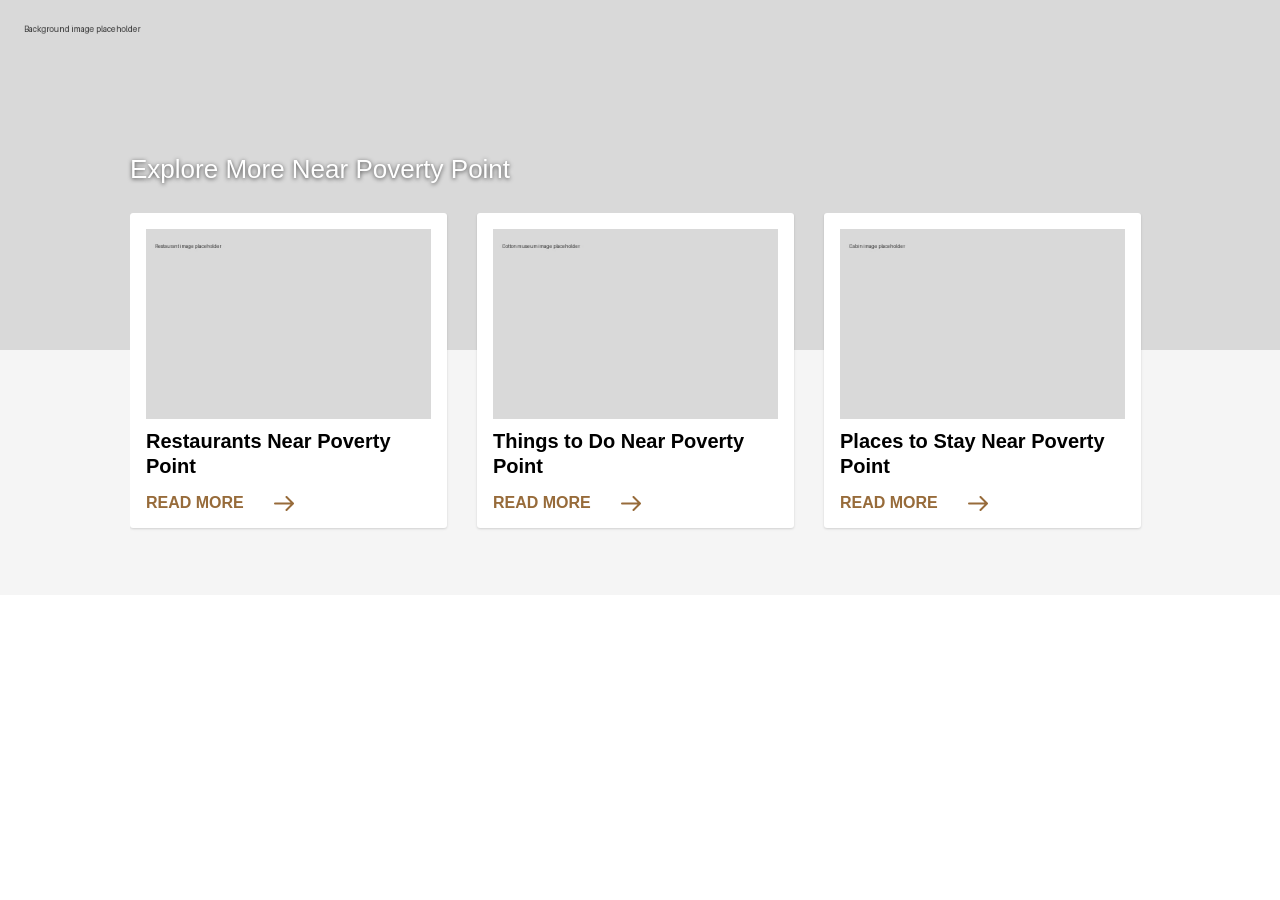
==== related-content/index.html @ be53a41f "Initial commit" ====
<!DOCTYPE html>
<html lang="en">
<head>
  <meta charset="UTF-8">
  <meta name="viewport" content="width=device-width, initial-scale=1.0">
  <title>Related Content - Poverty Point</title>
  <link rel="stylesheet" href="css/styles.css">
</head>
<body>
  <main>
    <section class="component component--related-content-poverty-point" aria-labelledby="related-content-title">
      <div class="component--related-content-pp-component">
        <div class="related-content-pp-bg">
          <div class="related-content-pp-container">
            <div class="related-content-pp-title">
              <h2 id="related-content-title">Explore More Near Poverty Point</h2>
            </div>

            <div class="related-content-pp-content">
              <article class="rc-pp-item-container">
                <a class="rc-pp-item-image" href="https://www.povertypoint.us/poverty-point/restaurants">
                  <img src="images/restaurant-cotton.jpg" alt="Restaurant Cotton" width="310" height="200">
                </a>
                <div class="rc-pp-item-title">
                  <h3>
                    <a href="https://www.povertypoint.us/poverty-point/restaurants">Restaurants Near Poverty Point</a>
                  </h3>
                </div>
                <div class="rc-pp-item-cta">
                  <a aria-label="Read more about Restaurants Near Poverty Point" href="https://www.povertypoint.us/poverty-point/restaurants">Read More</a>
                </div>
              </article>

              <article class="rc-pp-item-container">
                <a class="rc-pp-item-image" href="https://www.povertypoint.us/poverty-point/things-to-do">
                  <img src="images/cotton-museum.jpg" alt="Louisiana cotton museum" width="310" height="200">
                </a>
                <div class="rc-pp-item-title">
                  <h3>
                    <a href="https://www.povertypoint.us/poverty-point/things-to-do">Things to Do Near Poverty Point</a>
                  </h3>
                </div>
                <div class="rc-pp-item-cta">
                  <a aria-label="Read more about Things to Do Near Poverty Point" href="https://www.povertypoint.us/poverty-point/things-to-do">Read More</a>
                </div>
              </article>

              <article class="rc-pp-item-container">
                <a class="rc-pp-item-image" href="https://www.povertypoint.us/poverty-point/places-to-stay">
                  <img src="images/poverty-point-cabin.jpg" alt="Cabin at Poverty Point Reservoir State Park" width="310" height="200">
                </a>
                <div class="rc-pp-item-title">
                  <h3>
                    <a href="https://www.povertypoint.us/poverty-point/places-to-stay">Places to Stay Near Poverty Point</a>
                  </h3>
                </div>
                <div class="rc-pp-item-cta">
                  <a aria-label="Read more about Places to Stay Near Poverty Point" href="https://www.povertypoint.us/poverty-point/places-to-stay">Read More</a>
                </div>
              </article>
            </div>
          </div>
        </div>
      </div>
    </section>
  </main>
</body>
</html>
---- related-content/css/styles.css ----
* {
  box-sizing: border-box;
}

body {
  margin: 0;
  font-family: Arial, Helvetica, sans-serif;
  color: #000;
  background-color: #fff;
}

.component--related-content-pp-component {
  height: 595px;
  background-color: #f5f5f5;
  background-repeat: no-repeat;
}

.related-content-pp-bg {
  width: 100%;
  height: 350px;
  background-image: url('../images/related-content-background.png');
  background-position: top center;
  background-repeat: no-repeat;
  background-size: cover;
}

.related-content-pp-container {
  max-width: 1060px;
  margin: 0 auto;
  padding: 150px 20px 0;
}

.related-content-pp-title h2 {
  margin: 0;
  padding-bottom: 24px;
  color: #fff;
  font-size: 26px;
  font-weight: 400;
  line-height: 1.5;
  text-shadow: 0 1px 4px rgba(0, 0, 0, 0.7);
}

.related-content-pp-content {
  display: flex;
  gap: 30px;
  overflow-x: auto;
  padding-bottom: 24px;
  scroll-behavior: smooth;
  scrollbar-width: thin;
}

.related-content-pp-content::-webkit-scrollbar {
  height: 20px;
}

.rc-pp-item-container {
  width: 317px;
  flex-shrink: 0;
  padding: 16px;
  background-color: #fff;
  border-radius: 3px;
  box-shadow: 0 1px 3px rgba(0, 0, 0, 0.1), 0 1px 2px rgba(0, 0, 0, 0.06);
}

.rc-pp-item-image {
  display: block;
  max-width: 285px;
  max-height: 190px;
  overflow: hidden;
}

.rc-pp-item-image img {
  display: block;
  width: 100%;
  height: 190px;
  object-fit: cover;
}

.rc-pp-item-title h3 {
  margin: 0;
  padding-top: 10px;
  padding-bottom: 15px;
}

.rc-pp-item-title h3 a {
  display: inline-block;
  color: #000;
  font-size: 20px;
  font-weight: 600;
  line-height: 25px;
  text-decoration: none;
}

.rc-pp-item-title h3 a:hover,
.rc-pp-item-title h3 a:focus-visible {
  text-decoration: underline;
}

.rc-pp-item-cta a {
  display: inline-block;
  padding-right: 3.5rem;
  color: #976b3a;
  background-image: url('../images/arrow-right-gold.svg');
  background-position: right 5px center;
  background-repeat: no-repeat;
  background-size: 21px 15px;
  font-size: 16px;
  font-weight: 700;
  text-decoration: none;
  text-transform: uppercase;
}

.rc-pp-item-cta a:hover,
.rc-pp-item-cta a:focus-visible {
  text-decoration: underline;
}

@media (max-width: 768px) {
  .related-content-pp-content {
    gap: 16px;
  }
}
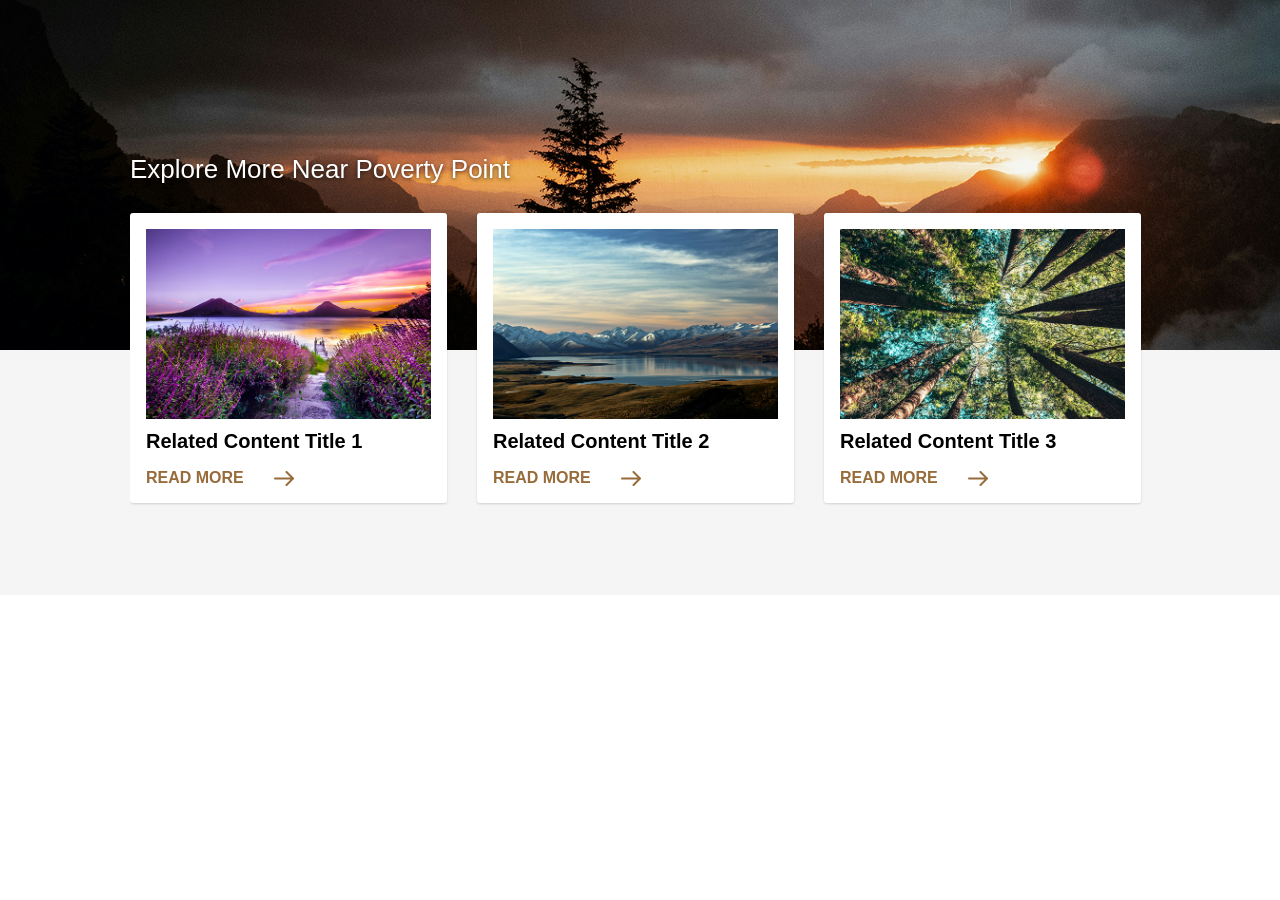
==== commit 2fa12e15: "making updates" ====
--- a/related-content/index.html
+++ b/related-content/index.html
@@ -18,44 +18,44 @@
 
             <div class="related-content-pp-content">
               <article class="rc-pp-item-container">
-                <a class="rc-pp-item-image" href="https://www.povertypoint.us/poverty-point/restaurants">
-                  <img src="images/restaurant-cotton.jpg" alt="Restaurant Cotton" width="310" height="200">
+                <a class="rc-pp-item-image" href="">
+                  <img src="images/related-content-image1.jpg" alt="Alt text" width="310" height="200">
                 </a>
                 <div class="rc-pp-item-title">
                   <h3>
-                    <a href="https://www.povertypoint.us/poverty-point/restaurants">Restaurants Near Poverty Point</a>
+                    <a href="">Related Content Title 1</a>
                   </h3>
                 </div>
                 <div class="rc-pp-item-cta">
-                  <a aria-label="Read more about Restaurants Near Poverty Point" href="https://www.povertypoint.us/poverty-point/restaurants">Read More</a>
+                  <a aria-label="Read more" href="">Read More</a>
                 </div>
               </article>
 
               <article class="rc-pp-item-container">
-                <a class="rc-pp-item-image" href="https://www.povertypoint.us/poverty-point/things-to-do">
-                  <img src="images/cotton-museum.jpg" alt="Louisiana cotton museum" width="310" height="200">
+                <a class="rc-pp-item-image" href="">
+                  <img src="images/related-content-image2.jpg" alt="Alt text" width="310" height="200">
                 </a>
                 <div class="rc-pp-item-title">
                   <h3>
-                    <a href="https://www.povertypoint.us/poverty-point/things-to-do">Things to Do Near Poverty Point</a>
+                    <a href="">Related Content Title 2</a>
                   </h3>
                 </div>
                 <div class="rc-pp-item-cta">
-                  <a aria-label="Read more about Things to Do Near Poverty Point" href="https://www.povertypoint.us/poverty-point/things-to-do">Read More</a>
+                  <a aria-label="Read more" href="">Read More</a>
                 </div>
               </article>
 
               <article class="rc-pp-item-container">
-                <a class="rc-pp-item-image" href="https://www.povertypoint.us/poverty-point/places-to-stay">
-                  <img src="images/poverty-point-cabin.jpg" alt="Cabin at Poverty Point Reservoir State Park" width="310" height="200">
+                <a class="rc-pp-item-image" href="">
+                  <img src="images/related-content-image3.jpg" alt="Alt text" width="310" height="200">
                 </a>
                 <div class="rc-pp-item-title">
                   <h3>
-                    <a href="https://www.povertypoint.us/poverty-point/places-to-stay">Places to Stay Near Poverty Point</a>
+                    <a href="">Related Content Title 3</a>
                   </h3>
                 </div>
                 <div class="rc-pp-item-cta">
-                  <a aria-label="Read more about Places to Stay Near Poverty Point" href="https://www.povertypoint.us/poverty-point/places-to-stay">Read More</a>
+                  <a aria-label="Read more" href="">Read More</a>
                 </div>
               </article>
             </div>
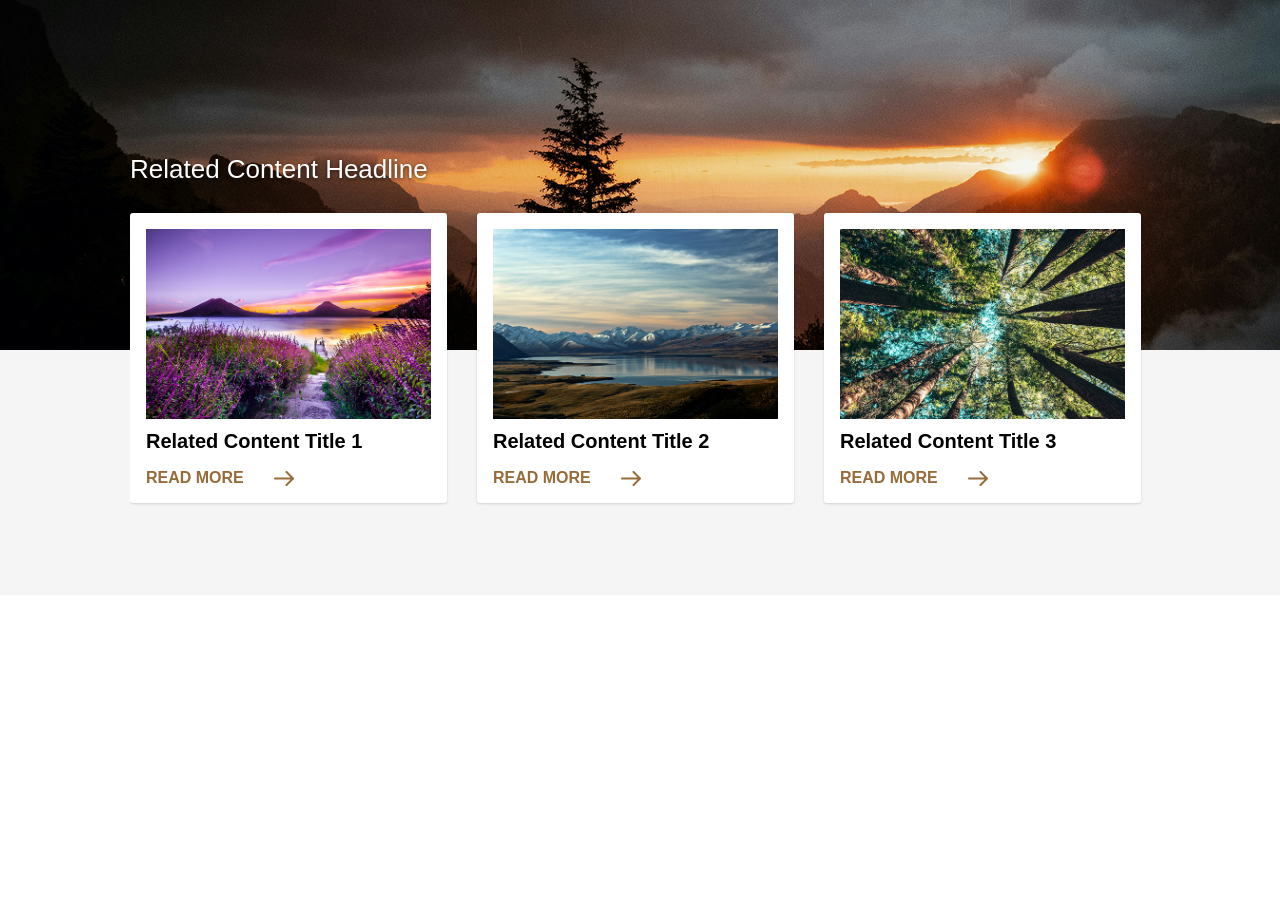
==== commit a346d62f: "removing text" ====
--- a/related-content/index.html
+++ b/related-content/index.html
@@ -3,7 +3,7 @@
 <head>
   <meta charset="UTF-8">
   <meta name="viewport" content="width=device-width, initial-scale=1.0">
-  <title>Related Content - Poverty Point</title>
+  <title>Related Content</title>
   <link rel="stylesheet" href="css/styles.css">
 </head>
 <body>
@@ -13,7 +13,7 @@
         <div class="related-content-pp-bg">
           <div class="related-content-pp-container">
             <div class="related-content-pp-title">
-              <h2 id="related-content-title">Explore More Near Poverty Point</h2>
+              <h2 id="related-content-title">Related Content Headline</h2>
             </div>
 
             <div class="related-content-pp-content">
